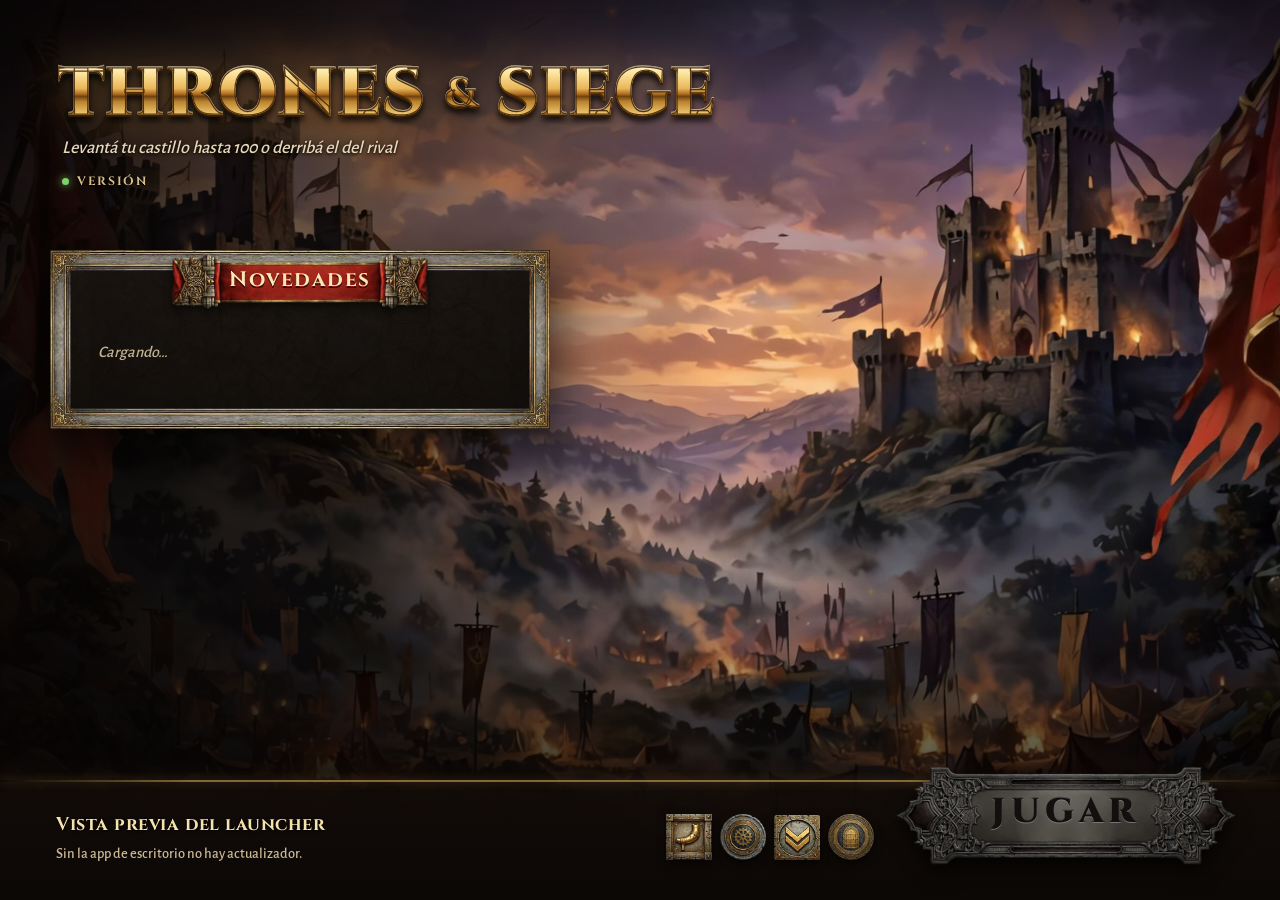
==== campo/launcher/index.html @ 212ad5b5 "Campo de prueba: muro y castillo destructibles (cb726ff)" ====
<!doctype html>
<html lang="es">
<head>
<link rel="icon" type="image/png" sizes="32x32" href="../icons/icon-32.png"><link rel="icon" type="image/png" sizes="192x192" href="../icons/icon-192.png"><link rel="apple-touch-icon" href="../icons/icon-180.png">
<meta charset="utf-8">
<meta name="viewport" content="width=device-width, initial-scale=1">
<title>Thrones &amp; Siege</title>
<!-- Launcher actualizable: vive en app/launcher/ del juego, así los cambios visuales llegan con cada actualización.
     Lo carga main.cjs (app://game/launcher/index.html); si falla, usa el empaquetado y después desktop/launcher.html. -->
<meta http-equiv="Content-Security-Policy" content="default-src 'self' 'unsafe-inline'; img-src 'self' data:; media-src 'self'">
<style>
  @font-face { font-family: 'Cinzel'; font-weight: 700; src: url("../fonts/cinzel-latin-700-normal.woff2") format("woff2"); }
  @font-face { font-family: 'Cinzel'; font-weight: 900; src: url("../fonts/cinzel-latin-900-normal.woff2") format("woff2"); }
  @font-face { font-family: 'Alegreya Sans'; font-weight: 500; src: url("../fonts/alegreya-sans-latin-500-normal.woff2") format("woff2"); }
  :root {
    --gold: #e2b45a; --gold2: #ffd98a; --ink: #f1e4c8; --dim: #c3b291;
    --f-title: 'Cinzel', Georgia, serif; --f-text: 'Alegreya Sans', 'Segoe UI', Tahoma, sans-serif;
    --z: 1; --bar: 142px;
  }
  * { box-sizing: border-box; }
  html { zoom: var(--z); }
  html, body { margin: 0; height: 100%; overflow: hidden; background: #0d0907; color: var(--ink); font: 500 16px/1.4 var(--f-text); user-select: none; -webkit-user-select: none; }
  button { font: inherit; color: inherit; }

  /* ---------- fondo vivo ---------- */
  .bg { position: fixed; inset: 0; overflow: hidden; background: #140d10 url("../ui2/menu_fondo_completo.webp") center/cover no-repeat; }
  .bg video { position: absolute; inset: -2%; width: 104%; height: 104%; object-fit: cover; opacity: 0; transition: opacity 1.2s ease; }
  .bg video.on { opacity: 1; }
  .bg canvas { position: absolute; inset: 0; width: 100%; height: 100%; pointer-events: none; }
  .vig { position: fixed; inset: 0; pointer-events: none; background:
    radial-gradient(ellipse 80% 75% at 60% 42%, transparent 40%, rgba(6,3,4,.78) 100%),
    linear-gradient(90deg, rgba(8,5,4,.78), rgba(8,5,4,.35) 34%, transparent 55%),
    linear-gradient(180deg, rgba(6,4,6,.55), transparent 16%, transparent 62%, rgba(5,3,2,.92)); }

  /* ---------- barra de título propia (ventana sin marco) ---------- */
  .tb { position: fixed; left: 0; right: 0; top: 0; height: 36px; z-index: 20; display: flex; align-items: center; padding: 0 6px 0 14px; -webkit-app-region: drag;
    background: linear-gradient(180deg, rgba(10,6,5,.85), rgba(10,6,5,0)); }
  .tb .ttl { font: 700 12px var(--f-title); letter-spacing: .16em; color: #bfa77a; text-transform: uppercase; text-shadow: 0 1px 2px #000; }
  .tb .sp { flex: 1; }
  .tb button { -webkit-app-region: no-drag; width: 40px; height: 28px; border: 0; background: transparent; cursor: pointer; display: grid; place-items: center; border-radius: 4px; transition: background .12s; }
  .tb button svg { width: 14px; height: 14px; stroke: #d9be86; stroke-width: 1.8; fill: none; filter: drop-shadow(0 1px 1px #000); }
  .tb button:hover { background: rgba(226,180,90,.18); }
  .tb button.x:hover { background: #8a1d12; }
  .tb button.x:hover svg { stroke: #fff; }
  .tb.native { display: none; }

  /* ---------- logo ---------- */
  main { position: fixed; inset: 36px 0 0 0; }
  .logo { position: absolute; left: 58px; top: 26px; }
  .logo h1 { margin: 0; font: 900 66px/1 var(--f-title); letter-spacing: .02em; text-transform: uppercase; white-space: nowrap;
    background: linear-gradient(180deg, #fffbe6 0%, #fbe39a 18%, #e9b65a 40%, #a8691f 49%, #6e410f 52%, #b9822f 60%, #f2cb72 80%, #fff0c0 90%, #a8742a 100%); -webkit-background-clip: text; background-clip: text; color: transparent;
    -webkit-text-stroke: 1.2px rgba(70,38,8,.9); filter: drop-shadow(0 -1px 0 rgba(255,244,205,.55)) drop-shadow(0 2px 0 #3a2007) drop-shadow(0 4px 3px #000c) drop-shadow(0 0 26px rgba(255,180,80,.32)); }
  .logo h1 .amp { font-size: .6em; vertical-align: .2em; font-weight: 700; }
  .logo .tag { margin: 8px 0 0 4px; font-size: 18px; font-style: italic; color: #e8d9bb; text-shadow: 0 1px 3px #000, 0 0 10px #000; }
  .logo .ver { display: inline-flex; align-items: center; gap: 8px; margin: 12px 0 0 4px; font: 700 12px var(--f-title); letter-spacing: .14em; color: #d9c08a; text-transform: uppercase; text-shadow: 0 1px 2px #000; }
  .logo .ver i { width: 7px; height: 7px; border-radius: 50%; background: #7fd16a; box-shadow: 0 0 8px #7fd16a; }
  .logo .ver.old i { background: var(--gold); box-shadow: 0 0 8px var(--gold); }
  .logo .ver.off i { background: #9a8a6e; box-shadow: none; }

  /* ---------- novedades ---------- */
  .news { position: absolute; left: 50px; top: 214px; width: 500px; max-height: calc(800px - 36px - 214px - var(--bar) - 22px); display: flex; flex-direction: column;
    border: 40px solid transparent; border-image: url("../ui2/ventana_marco_chico.webp") 250 / 40px stretch;
    background: linear-gradient(rgba(20,14,10,.88), rgba(13,9,6,.93)), url("../ui2/textura_piedra.webp") center/420px; background-origin: border-box; filter: drop-shadow(0 18px 26px rgba(0,0,0,.75)); }
  .ribbon { --h: 52px; align-self: center; margin: -36px 0 8px; min-height: var(--h); line-height: var(--h); padding: 0 8px 3px; border-style: solid; border-color: transparent; border-width: 0 49px;
    border-image: url("../ui2/cinta_titulo.webp") 0 250 fill / 0 49px stretch; font: 700 21px/var(--h) var(--f-title); letter-spacing: .07em; color: #fbe7b5; text-shadow: 0 2px 0 #3a0b06; white-space: nowrap; filter: drop-shadow(0 4px 5px rgba(0,0,0,.6)); }
  .news .body { flex: 1; min-height: 0; overflow-y: auto; padding: 2px 12px 4px 6px; scrollbar-width: thin; scrollbar-color: #8a6a3a transparent; user-select: text; -webkit-user-select: text; }
  .news .body::-webkit-scrollbar { width: 6px; } .news .body::-webkit-scrollbar-thumb { background: #8a6a3a; border-radius: 3px; }
  .news ul { margin: 0; padding: 0; list-style: none; }
  .news li { position: relative; padding: 5px 0 5px 22px; color: #eadcbe; font-size: 16px; line-height: 1.35; border-bottom: 1px solid rgba(190,150,80,.12); }
  .news li:last-child { border-bottom: 0; }
  .news li::before { content: ''; position: absolute; left: 3px; top: 12px; width: 8px; height: 8px; rotate: 45deg; background: linear-gradient(135deg, #ffe7a0, #b8862f); box-shadow: 0 0 6px rgba(255,200,100,.5); }
  .news .empty { color: var(--dim); font-style: italic; padding: 6px 2px; }
  .news .sep { height: 1px; margin: 12px auto 8px; width: 72%; background: linear-gradient(90deg, transparent, rgba(226,180,90,.7), transparent); box-shadow: 0 0 8px rgba(226,180,90,.4); }
  .news .foot { text-align: center; font-size: 13.5px; color: #a8977a; }

  /* ---------- barra inferior ---------- */
  .bar { position: absolute; left: 0; right: 0; bottom: 0; height: var(--bar); display: flex; align-items: center; gap: 22px; padding: 18px 44px 14px 56px;
    background: linear-gradient(180deg, rgba(24,17,12,.0), rgba(18,12,8,.88) 26%, rgba(12,8,6,.96)); }
  .bar::before { content: ''; position: absolute; left: 0; right: 0; top: 22px; height: 2px; background: linear-gradient(90deg, transparent, rgba(226,180,90,.55) 15%, rgba(226,180,90,.55) 85%, transparent); box-shadow: 0 0 10px rgba(226,180,90,.35); }
  .state { flex: 1; min-width: 0; display: flex; flex-direction: column; gap: 4px; padding-top: 12px; }
  .st-top { display: flex; align-items: center; gap: 12px; min-height: 30px; }
  .status { font: 700 18px var(--f-title); letter-spacing: .03em; color: #f6e2ad; text-shadow: 0 1px 3px #000; white-space: nowrap; overflow: hidden; text-overflow: ellipsis; }
  .status.bad { color: #ffb09f; }
  .detail { font-size: 14.5px; color: #cdb995; white-space: nowrap; overflow: hidden; text-overflow: ellipsis; }
  .detail b { color: var(--gold2); font-weight: 500; font-variant-numeric: tabular-nums; }
  .prog { position: relative; height: 32px; margin-top: 2px; border-style: solid; border-color: transparent; border-width: 0 26px; border-image: url("../ui2/barra_marco.webp") 0 200 fill / 0 28px stretch; padding: 10px 0; opacity: 0; transition: opacity .4s; }
  .prog.on { opacity: 1; }
  .prog:not(.on) { display: none; }
  .prog .trk { position: relative; height: 100%; border-radius: 6px; overflow: visible; }
  .prog .fill { position: absolute; left: 0; top: 0; bottom: 0; width: 0; border-radius: 6px; background: linear-gradient(180deg, #fff0b8, #e9b85c 45%, #a8721f); box-shadow: 0 0 12px rgba(255,200,100,.7); transition: width .3s ease; overflow: hidden; }
  .prog .fill::after { content: ''; position: absolute; inset: 0; background: linear-gradient(100deg, transparent 0 35%, rgba(255,255,255,.55) 50%, transparent 65% 100%); background-size: 220% 100%; animation: sheen 1.8s linear infinite; }
  .prog.ind .fill { width: 30% !important; animation: indet 1.6s ease-in-out infinite; }
  .prog .knob { position: absolute; top: 50%; left: 0; width: 34px; height: 34px; margin: -17px 0 0 -17px; background: url("../ui2/perilla.webp") center/contain no-repeat; filter: drop-shadow(0 2px 3px #000) drop-shadow(0 0 6px rgba(255,200,100,.6)); transition: left .3s ease; }
  .prog.ind .knob { display: none; }
  @keyframes sheen { from { background-position: 120% 0; } to { background-position: -120% 0; } }
  @keyframes indet { 0% { left: -30%; } 100% { left: 100%; } }

  .tools { display: flex; gap: 8px; padding-top: 12px; }
  .g { width: 46px; height: 46px; border: 0; padding: 0; cursor: pointer; background: center/contain no-repeat; filter: drop-shadow(0 3px 4px rgba(0,0,0,.7)); transition: filter .14s, transform .1s; }
  .g:hover, .g:focus-visible { filter: brightness(1.18) drop-shadow(0 0 8px rgba(255,205,110,.75)); outline: none; }
  .g:active { transform: translateY(2px); filter: brightness(.85); }
  .g[aria-pressed="true"] { filter: brightness(1.1) drop-shadow(0 0 7px rgba(255,205,110,.95)); }
  .g-sonido { background-image: url("../ui2/g_sonido.webp"); } .g-mudo { background-image: url("../ui2/g_mudo.webp"); }
  .g-ajustes { background-image: url("../ui2/icono_ajustes.webp"); } .g-carpeta { background-image: url("../ui2/g_registro.webp"); }
  .g-web { background-image: url("../ui2/g_bajar.webp"); } .g-salir { background-image: url("../ui2/icono_salir.webp"); }

  /* botones */
  .btn { --h: 46px; --cap: calc(var(--h) * .93); display: inline-flex; align-items: center; justify-content: center; min-height: var(--h); padding: 0 6px; border-style: solid; border-color: transparent; border-width: 0 var(--cap);
    border-image: url("../ui2/boton_chico.webp") 0 170 fill / 0 var(--cap) stretch; background: none; color: #efe0bd; font: 700 15px var(--f-title); letter-spacing: .04em; cursor: pointer; text-shadow: 0 1px 2px #000;
    filter: drop-shadow(0 3px 3px rgba(0,0,0,.6)); transition: filter .14s, transform .08s; white-space: nowrap; }
  .btn:hover, .btn:focus-visible { filter: brightness(1.15) drop-shadow(0 0 7px rgba(255,205,110,.65)); color: var(--gold2); outline: none; }
  .btn:active { transform: translateY(2px); filter: brightness(.88); }
  .btn.retry { --h: 34px; font-size: 13px; display: none; flex: none; }
  .btn.retry.on { display: inline-flex; }

  .play { position: relative; -webkit-app-region: no-drag; flex: none; width: 340px; height: 98px; margin-top: -30px; padding: 0 0 6px; border-style: solid; border-color: transparent; border-width: 0 117px;
    border-image: url("../ui2/boton_principal.webp") 0 270 fill / 0 117px stretch; background: none; cursor: pointer; color: #2e1a05; font: 900 34px/1 var(--f-title); letter-spacing: .16em;
    text-shadow: 0 1px 0 rgba(255,238,180,.8), 0 -1px 0 rgba(60,30,0,.3); filter: drop-shadow(0 8px 10px rgba(0,0,0,.75)); transition: filter .15s, transform .08s; display: flex; flex-direction: column; align-items: center; justify-content: center; gap: 2px; }
  .play small { font: 700 11px var(--f-text); letter-spacing: .06em; color: #5a3a10; text-shadow: none; text-transform: uppercase; }
  .play:not(:disabled) { animation: glow 2.2s ease-in-out infinite; }
  .play:hover:not(:disabled), .play:focus-visible:not(:disabled) { filter: brightness(1.12) drop-shadow(0 0 18px rgba(255,200,90,.85)) drop-shadow(0 8px 10px rgba(0,0,0,.75)); outline: none; animation: none; }
  .play:active:not(:disabled) { transform: translateY(3px) scale(.99); filter: brightness(.86) drop-shadow(0 3px 4px rgba(0,0,0,.8)); }
  .play:disabled { cursor: default; filter: grayscale(.85) brightness(.55) drop-shadow(0 8px 10px rgba(0,0,0,.75)); }
  @keyframes glow { 50% { filter: brightness(1.07) drop-shadow(0 0 16px rgba(255,200,90,.7)) drop-shadow(0 8px 10px rgba(0,0,0,.75)); } }

  /* ajustes */
  .pop { position: absolute; right: 410px; bottom: calc(var(--bar) - 6px); z-index: 10; width: 330px; padding: 4px 10px 8px; display: none; flex-direction: column; gap: 12px;
    border: 32px solid transparent; border-image: url("../ui2/ventana_marco_chico.webp") 250 / 32px stretch;
    background: linear-gradient(rgba(20,14,10,.95), rgba(13,9,6,.97)), url("../ui2/textura_piedra.webp") center/400px; background-origin: border-box; filter: drop-shadow(0 14px 24px rgba(0,0,0,.8)); }
  .pop.on { display: flex; animation: popin .25s cubic-bezier(.2,.9,.3,1.2); }
  @keyframes popin { from { opacity: 0; transform: translateY(12px) scale(.97); } }
  .pop h3 { margin: -6px 0 2px; font: 700 15px var(--f-title); letter-spacing: .08em; color: var(--gold); text-transform: uppercase; text-align: center; }
  .row { display: flex; align-items: center; gap: 10px; font-size: 15px; color: #e3d3b2; }
  .row label { display: flex; align-items: center; gap: 8px; cursor: pointer; }
  input[type=checkbox] { -webkit-appearance: none; appearance: none; width: 26px; height: 26px; margin: 0; flex: none; background: url("../ui2/casilla.webp") center/contain no-repeat; cursor: pointer; }
  input[type=checkbox]:checked { background-image: url("data:image/svg+xml;utf8,<svg xmlns='http://www.w3.org/2000/svg' viewBox='0 0 26 26'><path d='M6 13.5l4.5 4.5L20 7.5' fill='none' stroke='%23ffd77a' stroke-width='3.4' stroke-linecap='round' stroke-linejoin='round'/></svg>"), url("../ui2/casilla.webp"); }
  input[type=range] { -webkit-appearance: none; appearance: none; flex: 1; height: 28px; margin: 0; background: none; border-style: solid; border-color: transparent; border-width: 0 20px; border-image: url("../ui2/barra_marco.webp") 0 200 fill / 0 24px stretch; cursor: pointer; }
  input[type=range]::-webkit-slider-thumb { -webkit-appearance: none; width: 30px; height: 30px; border: 0; background: url("../ui2/perilla.webp") center/contain no-repeat; filter: drop-shadow(0 2px 3px #000); }
  .pop .btn { --h: 40px; font-size: 13px; }

  /* entrada */
  .in1, .in2, .in3, .in4 { animation: rise .9s cubic-bezier(.2,.8,.25,1) both; }
  .in1 { animation-name: drop; } .in2 { animation-delay: .18s; } .in3 { animation-delay: .32s; animation-name: up; } .in4 { animation-delay: .5s; animation-name: up; }
  @keyframes drop { from { opacity: 0; transform: translateY(-24px); filter: blur(4px); } }
  @keyframes rise { from { opacity: 0; transform: translateX(-30px); } }
  @keyframes up { from { opacity: 0; transform: translateY(40px); } }
  @media (prefers-reduced-motion: reduce) {
    .in1, .in2, .in3, .in4, .play:not(:disabled), .prog .fill::after, .prog.ind .fill, .pop.on { animation: none !important; }
    .bg video { display: none; }
  }
  /* ventanas bajas o angostas (el zoom ya escala; esto es para formas raras) */
  @media (max-height: 640px) { .news { max-height: none; } }
</style>
</head>
<body>
<div class="bg"><video id="vid" muted loop playsinline preload="auto" poster="../ui2/menu_fondo_completo.webp"></video><canvas id="fx"></canvas></div>
<div class="vig"></div>
<header class="tb" id="tb"><span class="ttl">Thrones &amp; Siege</span><span class="sp"></span>
  <button id="wMin" title="Minimizar" aria-label="Minimizar"><svg viewBox="0 0 14 14"><path d="M2 7.5h10"/></svg></button>
  <button id="wMax" title="Maximizar" aria-label="Maximizar"><svg viewBox="0 0 14 14"><rect x="2.5" y="2.5" width="9" height="9"/></svg></button>
  <button id="wClose" class="x" title="Cerrar" aria-label="Cerrar"><svg viewBox="0 0 14 14"><path d="M3 3l8 8M11 3l-8 8"/></svg></button>
</header>
<main>
  <div class="logo in1"><h1>Thrones <span class="amp">&amp;</span> Siege</h1><p class="tag">Levantá tu castillo hasta 100 o derribá el del rival</p><div class="ver" id="ver"><i></i><span>Versión</span></div></div>
  <section class="news in2" aria-label="Novedades"><div class="ribbon" id="nTitle">Novedades</div><div class="body" id="notes"><p class="empty">Cargando…</p></div></section>
  <div class="pop" id="pop" role="dialog" aria-label="Ajustes del launcher">
    <h3>Ajustes</h3>
    <div class="row"><label><input type="checkbox" id="sAmb"> Sonido ambiente</label></div>
    <div class="row"><span>Volumen</span><input type="range" id="sVol" min="0" max="1" step="0.05"></div>
    <div class="row"><label><input type="checkbox" id="sVid"> Fondo animado</label></div>
    <div class="row" style="justify-content:center;gap:8px;flex-wrap:wrap"><button class="btn" id="sCheck">Buscar actualización</button><button class="btn" id="sFolder">Carpeta del juego</button></div>
  </div>
  <footer class="bar in3">
    <div class="state">
      <div class="st-top"><span class="status" id="status" role="status">Buscando actualizaciones…</span><button class="btn retry" id="retry">Reintentar</button></div>
      <span class="detail" id="detail"></span>
      <div class="prog ind on" id="prog"><div class="trk"><div class="fill" id="fill"></div><div class="knob" id="knob"></div></div></div>
    </div>
    <div class="tools">
      <button class="g g-sonido" id="bSnd" title="Sonido ambiente" aria-pressed="false"></button>
      <button class="g g-ajustes" id="bSet" title="Ajustes" aria-expanded="false"></button>
      <button class="g g-carpeta" id="bFolder" title="Abrir la carpeta del juego"></button>
      <button class="g g-web" id="bWeb" title="Página de descargas"></button>
      <button class="g g-salir" id="bQuit" title="Salir"></button>
    </div>
    <button class="play in4" id="play" disabled>JUGAR<small id="playSub">Preparando</small></button>
  </footer>
</main>
<script>
(() => {
  const $ = (id) => document.getElementById(id);
  const L = window.launcher || null;
  const RM = matchMedia('(prefers-reduced-motion: reduce)').matches;
  const PAGE = 'https://github.com/Neosailex/thrones-and-siege-releases/releases/latest';
  const store = { get(k, d) { try { const v = localStorage.getItem('ts-launcher-' + k); return v == null ? d : JSON.parse(v); } catch { return d; } }, set(k, v) { try { localStorage.setItem('ts-launcher-' + k, JSON.stringify(v)); } catch {} } };
  const mb = (n) => (n / 1048576).toFixed(1).replace('.', ',') + ' MB';
  const esc = (s) => String(s).replace(/[<>&"]/g, (m) => ({ '<': '&lt;', '>': '&gt;', '&': '&amp;', '"': '&quot;' }[m]));

  /* escala proporcional al diseño 1280x800 (el zoom mantiene todo nítido) */
  const fit = () => document.documentElement.style.setProperty('--z', Math.max(0.68, Math.min(1.6, innerWidth / 1280, innerHeight / 800)).toFixed(4));
  addEventListener('resize', fit); fit();

  /* ventana: botones propios si la cáscara es sin marco */
  let INFO = {};
  const tb = $('tb');
  const win = (a) => L && L.win && L.win(a);
  $('wMin').onclick = () => win('min'); $('wMax').onclick = () => win('max'); $('wClose').onclick = () => (L && L.quit ? L.quit() : win('close'));
  tb.ondblclick = (e) => { if (!e.target.closest('button')) win('max'); };

  /* fondo animado + brasas */
  const vid = $('vid');
  function setVideo(on) {
    if (on && !RM) {
      if (!vid.src) { const ok = vid.canPlayType('video/webm; codecs="vp9"') || vid.canPlayType('video/webm'); vid.src = ok ? '../ui2/menu_fondo_vivo.webm' : '../ui2/menu_fondo_vivo.mp4'; }
      vid.play().then(() => vid.classList.add('on')).catch(() => {});
    } else { vid.classList.remove('on'); vid.pause(); vid.removeAttribute('src'); vid.load(); }
  }
  vid.addEventListener('error', () => { if (vid.src.endsWith('.webm')) { vid.src = '../ui2/menu_fondo_vivo.mp4'; vid.play().then(() => vid.classList.add('on')).catch(() => {}); } });
  const cv = $('fx'), g = cv.getContext('2d'); const P = []; let W = 0, H = 0, last = performance.now();
  const size = () => { const d = Math.min(2, devicePixelRatio || 1); W = cv.clientWidth; H = cv.clientHeight; cv.width = W * d; cv.height = H * d; g.setTransform(d, 0, 0, d, 0, 0); };
  addEventListener('resize', size); size();
  function frame(now) {
    requestAnimationFrame(frame); if (document.hidden || RM) return;
    const dt = Math.min(50, now - last); last = now;
    while (P.length < 38) P.push({ x: Math.random() * W, y: P.length < 19 ? Math.random() * H : H + 10, vx: (Math.random() - .5) * .12, vy: -(.25 + Math.random() * .5), r: .8 + Math.random() * 1.6, life: 0, max: 6000 + Math.random() * 6000, ph: Math.random() * 6, h: 20 + Math.random() * 22 });
    g.clearRect(0, 0, W, H);
    for (let i = P.length - 1; i >= 0; i--) { const p = P[i]; p.life += dt; if (p.life > p.max || p.y < -20) { P.splice(i, 1); continue; } p.ph += dt * .002; p.x += (p.vx + Math.sin(p.ph) * .12) * dt * .06; p.y += p.vy * dt * .06;
      const a = p.life / p.max, al = Math.min(1, a * 6) * (1 - a) * .85, rr = p.r * 4, gr = g.createRadialGradient(p.x, p.y, 0, p.x, p.y, rr);
      gr.addColorStop(0, `hsla(${p.h},100%,72%,${al})`); gr.addColorStop(.3, `hsla(${p.h},100%,55%,${al * .45})`); gr.addColorStop(1, `hsla(${p.h},100%,45%,0)`); g.fillStyle = gr; g.fillRect(p.x - rr, p.y - rr, rr * 2, rr * 2); }
  }
  requestAnimationFrame(frame);

  /* sonido ambiente (opcional, recuerda la elección) */
  const amb = new Audio(); amb.loop = true; amb.preload = 'none';
  const ambSrc = () => (amb.canPlayType('audio/ogg; codecs="vorbis"') ? '../ui2/menu_ambiente.ogg' : '../ui2/menu_ambiente.m4a');
  let sndOn = store.get('sound', true), vol = store.get('vol', 0.35), vidOn = store.get('video', true);
  function applySound() {
    $('bSnd').className = 'g ' + (sndOn ? 'g-sonido' : 'g-mudo'); $('bSnd').setAttribute('aria-pressed', sndOn ? 'false' : 'true'); $('bSnd').title = sndOn ? 'Silenciar el sonido ambiente' : 'Activar el sonido ambiente';
    $('sAmb').checked = sndOn; $('sVol').value = vol; amb.volume = vol;
    if (sndOn) { if (!amb.src) amb.src = ambSrc(); amb.play().catch(() => { const go = () => { if (sndOn) amb.play().catch(() => {}); }; addEventListener('pointerdown', go, { once: true }); }); } else amb.pause();
  }
  // al tocar Jugar el ambiente se apaga en 0,6 s (sin corte seco) y recién ahí abre el juego, que lo retoma con fundido
  function fadeAmb(then) { if (amb.paused || !amb.volume) { amb.pause(); then(); return; } const v0 = amb.volume, t0 = performance.now(); const step = () => { const k = Math.min(1, (performance.now() - t0) / 600); amb.volume = v0 * (1 - k) * (1 - k); if (k < 1) requestAnimationFrame(step); else { amb.pause(); amb.volume = v0; then(); } }; requestAnimationFrame(step); }
  function releaseMedia() { amb.pause(); amb.removeAttribute('src'); amb.load(); setVideo(false); } // antes de instalar: Windows no deja mover archivos abiertos
  function restoreMedia() { setVideo(vidOn); if (sndOn) applySound(); }
  $('bSnd').onclick = () => { sndOn = !sndOn; store.set('sound', sndOn); applySound(); };
  $('sAmb').onchange = () => { sndOn = $('sAmb').checked; store.set('sound', sndOn); applySound(); };
  $('sVol').oninput = () => { vol = +$('sVol').value; store.set('vol', vol); amb.volume = vol; };
  $('sVid').checked = vidOn; $('sVid').onchange = () => { vidOn = $('sVid').checked; store.set('video', vidOn); setVideo(vidOn); };

  /* ajustes y herramientas */
  const pop = $('pop');
  $('bSet').onclick = (e) => { e.stopPropagation(); const on = pop.classList.toggle('on'); $('bSet').setAttribute('aria-expanded', on); };
  addEventListener('pointerdown', (e) => { if (pop.classList.contains('on') && !e.target.closest('#pop,#bSet')) { pop.classList.remove('on'); $('bSet').setAttribute('aria-expanded', 'false'); } });
  addEventListener('keydown', (e) => { if (e.key === 'Escape') pop.classList.remove('on'); if (e.key === 'Enter' && !$('play').disabled && !e.target.closest('button,input')) $('play').click(); });
  const openFolder = () => L && L.openFolder && L.openFolder();
  $('bFolder').onclick = openFolder; $('sFolder').onclick = openFolder;
  if (!(L && L.openFolder)) { $('bFolder').hidden = true; $('sFolder').hidden = true; }
  $('bWeb').onclick = () => L && L.open && L.open(INFO.page || PAGE);
  $('bQuit').onclick = () => (L && L.quit ? L.quit() : win('close'));
  $('sCheck').onclick = () => { pop.classList.remove('on'); run(); };

  /* estados */
  const st = $('status'), det = $('detail'), prog = $('prog'), fill = $('fill'), knob = $('knob'), play = $('play'), sub = $('playSub'), retry = $('retry');
  function setState(text, { bad = false, detail = '', bar = null, canPlay = false, playText = 'JUGAR', playSub = '', retryOn = false } = {}) {
    st.textContent = text; st.classList.toggle('bad', bad); det.innerHTML = detail;
    prog.classList.toggle('on', bar !== null); prog.classList.toggle('ind', bar === 'ind');
    if (typeof bar === 'number') { const pc = Math.max(0, Math.min(100, bar)); fill.style.width = pc + '%'; knob.style.left = pc + '%'; knob.style.rotate = pc * 7.2 + 'deg'; }
    play.disabled = !canPlay; play.firstChild.textContent = playText; sub.textContent = playSub; retry.classList.toggle('on', retryOn);
    if (canPlay && !document.activeElement?.closest?.('button,input')) play.focus({ preventScroll: true });
  }
  function setVersion(v, kind = '') { const el = $('ver'); el.className = 'ver ' + kind; el.querySelector('span').textContent = 'Versión ' + v + (kind === 'off' ? ' · sin conexión' : kind === 'old' ? ' · hay una nueva' : ''); }
  function showNotes(version, text, current) {
    $('nTitle').textContent = version ? `Novedades ${version}` : 'Novedades';
    const items = String(text || '').split(/\n+/).map((s) => s.replace(/^[\s•\-*·]+/, '').trim()).filter(Boolean);
    $('notes').innerHTML = items.length ? `<ul>${items.map((s) => `<li>${esc(s)}</li>`).join('')}</ul>` : '<p class="empty">Las novedades aparecen cuando hay conexión.</p>';
    $('notes').insertAdjacentHTML('beforeend', `<div class="sep"></div><p class="foot">Estás jugando la versión ${esc(current || '–')}</p>`);
  }
  // velocidad: promedio de los últimos segundos
  let samples = [];
  function speedOf(done) { const t = performance.now(); samples.push([t, done]); while (samples.length > 2 && t - samples[0][0] > 4000) samples.shift(); const [t0, d0] = samples[0]; return t - t0 > 300 ? ((done - d0) / (t - t0)) * 1000 : 0; }
  const secs = (s) => (s < 60 ? `${Math.ceil(s)} s` : `${Math.floor(s / 60)} min ${Math.ceil(s % 60)} s`);

  if (L && L.onProgress) L.onProgress((p) => {
    if (p.phase === 'download') {
      const pc = (p.done / (p.total || 1)) * 100, sp = speedOf(p.done), left = sp > 0 ? (p.total - p.done) / sp : 0;
      setState(`Descargando actualización… ${Math.floor(pc)}%`, { bar: pc, playText: 'JUGAR', playSub: 'Actualizando', detail: `<b>${mb(p.done)}</b> de ${mb(p.total)}${sp > 0 ? ` · <b>${mb(sp)}/s</b> · faltan ${secs(left)}` : ''}${p.files ? ` · ${p.got || 0}/${p.files} archivos` : ''}` });
    }
    if (p.phase === 'install') setState('Instalando…', { bar: 'ind', playSub: 'Instalando' });
  });

  play.onclick = () => { if (play.disabled) return; play.disabled = true; setState('Abriendo el juego…', { bar: 'ind', playSub: 'Abriendo' }); fadeAmb(() => { L && L.play && L.play(); }); };
  retry.onclick = () => run();

  let busy = false;
  async function run() {
    if (busy || !L) return; busy = true; samples = [];
    setState('Buscando actualizaciones…', { bar: 'ind', playSub: 'Preparando' });
    let info = {}; try { info = (await L.info()) || {}; } catch {}
    INFO = info; const cur = info.current || '–'; setVersion(cur);
    let c;
    try { c = await L.check(); }
    catch (e) { busy = false; setVersion(cur, 'off'); showNotes(cur, info.notes || '', cur); return setState('Sin conexión', { detail: `Jugás con la versión ${esc(cur)}. Se vuelve a intentar la próxima vez.`, canPlay: true, playSub: 'Versión ' + cur, retryOn: true }); }
    showNotes(c.available ? c.latest : c.current || cur, c.notes, c.current || cur);
    if (!c.available) { busy = false; setVersion(c.current || cur); return setState('Tenés la última versión', { detail: 'Todo listo para la batalla.', canPlay: true, playSub: 'Versión ' + (c.current || cur) }); }
    if (c.needsShell) { busy = false; setVersion(cur, 'old'); return setState(`Hay una versión nueva (${c.latest})`, { detail: 'Necesita reinstalar el juego: bajala de la página de descargas (botón de la flecha).', canPlay: true, playSub: 'Versión ' + cur }); }
    setVersion(cur, 'old');
    setState(`Descargando actualización ${c.latest}…`, { bar: 0, playSub: 'Actualizando', detail: c.size ? `Hasta ${mb(c.size)}` : '' });
    releaseMedia();
    try {
      const r = await L.update();
      setVersion(r.version); restoreMedia();
      setState(`¡Actualizado a la versión ${r.version}!`, { bar: 100, canPlay: true, playSub: 'Versión ' + r.version, detail: r.downloaded ? `Se bajaron ${r.downloaded} archivo${r.downloaded > 1 ? 's' : ''} nuevo${r.downloaded > 1 ? 's' : ''}.` : '' });
    } catch (e) {
      restoreMedia();
      setState('No se pudo actualizar', { bad: true, detail: `${esc((e && e.message) || e || 'Error')} · Podés jugar la versión ${esc(cur)} o reintentar.`, canPlay: true, playSub: 'Versión ' + cur, retryOn: true });
    }
    busy = false;
  }

  // arranque
  if (!(L && L.win) || INFO.frameless === false) tb.classList.add('native');
  setVideo(vidOn); applySound();
  (async () => {
    try { INFO = (L && (await L.info())) || {}; } catch {}
    if (INFO.frameless) tb.classList.remove('native');
    try { L && L.ready && L.ready(); } catch {}
    if (L) run(); else setState('Vista previa del launcher', { detail: 'Sin la app de escritorio no hay actualizador.', canPlay: false });
  })();
})();
</script>
</body>
</html>
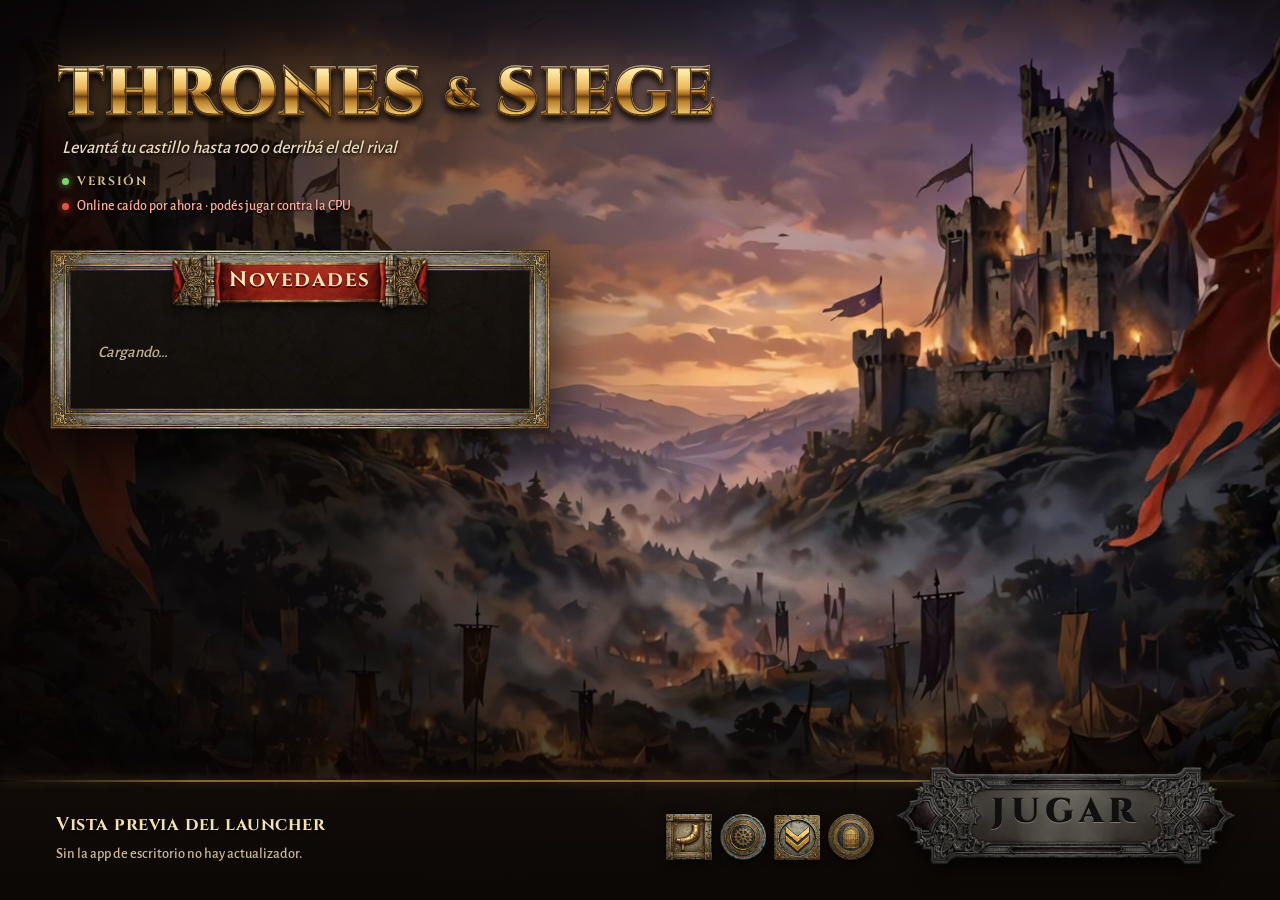
==== commit 9a3abb13: "Sin sonidos de AO (3e02acd)" ====
--- a/campo/launcher/index.html
+++ b/campo/launcher/index.html
@@ -7,7 +7,7 @@
 <title>Thrones &amp; Siege</title>
 <!-- Launcher actualizable: vive en app/launcher/ del juego, así los cambios visuales llegan con cada actualización.
      Lo carga main.cjs (app://game/launcher/index.html); si falla, usa el empaquetado y después desktop/launcher.html. -->
-<meta http-equiv="Content-Security-Policy" content="default-src 'self' 'unsafe-inline'; img-src 'self' data:; media-src 'self'">
+<meta http-equiv="Content-Security-Policy" content="default-src 'self' 'unsafe-inline'; img-src 'self' data:; media-src 'self'; connect-src 'self' https: http:">
 <style>
   @font-face { font-family: 'Cinzel'; font-weight: 700; src: url("../fonts/cinzel-latin-700-normal.woff2") format("woff2"); }
   @font-face { font-family: 'Cinzel'; font-weight: 900; src: url("../fonts/cinzel-latin-900-normal.woff2") format("woff2"); }
@@ -56,6 +56,12 @@
   .logo .ver i { width: 7px; height: 7px; border-radius: 50%; background: #7fd16a; box-shadow: 0 0 8px #7fd16a; }
   .logo .ver.old i { background: var(--gold); box-shadow: 0 0 8px var(--gold); }
   .logo .ver.off i { background: #9a8a6e; box-shadow: none; }
+  /* estado del servidor online (S09 25/10) */
+  .logo .srv { display: flex; align-items: center; gap: 8px; margin: 6px 0 0 4px; font-size: 14px; color: #cdb995; text-shadow: 0 1px 2px #000; }
+  .logo .srv i { width: 7px; height: 7px; border-radius: 50%; background: #9a8a6e; flex: none; }
+  .logo .srv.up i { background: #7fd16a; box-shadow: 0 0 8px #7fd16a; }
+  .logo .srv.down { color: #ffb09f; } .logo .srv.down i { background: #e0563f; box-shadow: 0 0 8px #e0563f; }
+  .logo .srv[hidden] { display: none; }
 
   /* ---------- novedades ---------- */
   .news { position: absolute; left: 50px; top: 214px; width: 500px; max-height: calc(800px - 36px - 214px - var(--bar) - 22px); display: flex; flex-direction: column;
@@ -72,6 +78,11 @@
   .news .empty { color: var(--dim); font-style: italic; padding: 6px 2px; }
   .news .sep { height: 1px; margin: 12px auto 8px; width: 72%; background: linear-gradient(90deg, transparent, rgba(226,180,90,.7), transparent); box-shadow: 0 0 8px rgba(226,180,90,.4); }
   .news .foot { text-align: center; font-size: 13.5px; color: #a8977a; }
+  /* historial (S09 25/10) */
+  .news .old h4 { margin: 14px 0 2px; font: 700 14px var(--f-title); letter-spacing: .06em; color: var(--gold); }
+  .news .old h4 small { font: 500 12.5px var(--f-text); color: #a8977a; letter-spacing: 0; margin-left: 6px; }
+  .news .old li { font-size: 14.5px; color: #d9cbad; }
+  .news .more { display: block; margin: 10px auto 2px; --h: 34px; font-size: 13px; }
 
   /* ---------- barra inferior ---------- */
   .bar { position: absolute; left: 0; right: 0; bottom: 0; height: var(--bar); display: flex; align-items: center; gap: 22px; padding: 18px 44px 14px 56px;
@@ -161,13 +172,14 @@
   <button id="wClose" class="x" title="Cerrar" aria-label="Cerrar"><svg viewBox="0 0 14 14"><path d="M3 3l8 8M11 3l-8 8"/></svg></button>
 </header>
 <main>
-  <div class="logo in1"><h1>Thrones <span class="amp">&amp;</span> Siege</h1><p class="tag">Levantá tu castillo hasta 100 o derribá el del rival</p><div class="ver" id="ver"><i></i><span>Versión</span></div></div>
+  <div class="logo in1"><h1>Thrones <span class="amp">&amp;</span> Siege</h1><p class="tag">Levantá tu castillo hasta 100 o derribá el del rival</p><div class="ver" id="ver"><i></i><span>Versión</span></div><div class="srv" id="srv" hidden><i></i><span></span></div></div>
   <section class="news in2" aria-label="Novedades"><div class="ribbon" id="nTitle">Novedades</div><div class="body" id="notes"><p class="empty">Cargando…</p></div></section>
   <div class="pop" id="pop" role="dialog" aria-label="Ajustes del launcher">
     <h3>Ajustes</h3>
     <div class="row"><label><input type="checkbox" id="sAmb"> Sonido ambiente</label></div>
     <div class="row"><span>Volumen</span><input type="range" id="sVol" min="0" max="1" step="0.05"></div>
     <div class="row"><label><input type="checkbox" id="sVid"> Fondo animado</label></div>
+    <div class="row" id="rBeta" hidden><label title="Recibís antes las versiones de prueba (pueden tener errores). Destildalo para volver a la versión de todos."><input type="checkbox" id="sBeta"> Versiones beta (de prueba)</label></div>
     <div class="row" style="justify-content:center;gap:8px;flex-wrap:wrap"><button class="btn" id="sCheck">Buscar actualización</button><button class="btn" id="sFolder">Carpeta del juego</button></div>
   </div>
   <footer class="bar in3">
@@ -259,6 +271,8 @@
   $('bWeb').onclick = () => L && L.open && L.open(INFO.page || PAGE);
   $('bQuit').onclick = () => (L && L.quit ? L.quit() : win('close'));
   $('sCheck').onclick = () => { pop.classList.remove('on'); run(); };
+  // canal beta: solo con la app nueva (la cáscara vieja no lo tiene)
+  if (L && L.channel) { $('rBeta').hidden = false; L.channel().then((c) => { $('sBeta').checked = c === 'beta'; }).catch(() => {}); $('sBeta').onchange = async () => { try { await L.channel($('sBeta').checked ? 'beta' : 'main'); } catch {} pop.classList.remove('on'); run(); }; }
 
   /* estados */
   const st = $('status'), det = $('detail'), prog = $('prog'), fill = $('fill'), knob = $('knob'), play = $('play'), sub = $('playSub'), retry = $('retry');
@@ -269,12 +283,41 @@
     play.disabled = !canPlay; play.firstChild.textContent = playText; sub.textContent = playSub; retry.classList.toggle('on', retryOn);
     if (canPlay && !document.activeElement?.closest?.('button,input')) play.focus({ preventScroll: true });
   }
-  function setVersion(v, kind = '') { const el = $('ver'); el.className = 'ver ' + kind; el.querySelector('span').textContent = 'Versión ' + v + (kind === 'off' ? ' · sin conexión' : kind === 'old' ? ' · hay una nueva' : ''); }
+  function setVersion(v, kind = '') { const el = $('ver'); el.className = 'ver ' + kind; el.querySelector('span').textContent = 'Versión ' + v + (String(v).split('.').length > 3 ? ' beta' : '') + (kind === 'off' ? ' · sin conexión' : kind === 'old' ? ' · hay una nueva' : ''); }
   function showNotes(version, text, current) {
     $('nTitle').textContent = version ? `Novedades ${version}` : 'Novedades';
     const items = String(text || '').split(/\n+/).map((s) => s.replace(/^[\s•\-*·]+/, '').trim()).filter(Boolean);
     $('notes').innerHTML = items.length ? `<ul>${items.map((s) => `<li>${esc(s)}</li>`).join('')}</ul>` : '<p class="empty">Las novedades aparecen cuando hay conexión.</p>';
-    $('notes').insertAdjacentHTML('beforeend', `<div class="sep"></div><p class="foot">Estás jugando la versión ${esc(current || '–')}</p>`);
+    $('notes').insertAdjacentHTML('beforeend', `<div class="sep"></div><p class="foot">Estás jugando la versión ${esc(current || '–')}</p><div class="old" id="hist"></div>`);
+    shownVer = version; renderHist();
+  }
+  /* historial de versiones (S09 25/10): changelog.json del repo público; si no hay conexión, el último que se vio */
+  const CHANGELOG = 'https://raw.githubusercontent.com/Neosailex/thrones-and-siege-releases/main/changelog.json';
+  let HIST = store.get('hist', []), shownVer = '', histAll = false;
+  const liOf = (t) => String(t || '').split(/\n+/).map((s) => s.replace(/^[\s•\-*·]+/, '').trim()).filter(Boolean).map((s) => `<li>${esc(s)}</li>`).join('');
+  const fecha = (d) => { const m = /^(\d{4})-(\d\d)-(\d\d)/.exec(d || ''); return m ? `${+m[3]}/${+m[2]}/${m[1]}` : ''; };
+  function renderHist() {
+    const box = $('hist'); if (!box) return;
+    const list = (Array.isArray(HIST) ? HIST : []).filter((e) => e && e.version && e.version !== shownVer);
+    if (!list.length) { box.innerHTML = ''; return; }
+    const show = histAll ? list : list.slice(0, 5);
+    box.innerHTML = '<div class="sep"></div><p class="foot">Versiones anteriores</p>' + show.map((e) => `<h4>${esc(e.version)}<small>${esc(fecha(e.date))}</small></h4><ul>${liOf(e.notes) || '<li>Sin notas.</li>'}</ul>`).join('') +
+      (list.length > show.length ? `<button class="btn more" id="hMore">Ver todas (${list.length})</button>` : '');
+    const m = $('hMore'); if (m) m.onclick = () => { histAll = true; renderHist(); };
+  }
+  async function loadHist() {
+    try { const ctl = new AbortController(); setTimeout(() => ctl.abort(), 8000); const r = await fetch(CHANGELOG + '?t=' + Math.floor(Date.now() / 6e4), { signal: ctl.signal, cache: 'no-store' }); if (!r.ok) return; const j = await r.json(); if (Array.isArray(j)) { HIST = j.slice(0, 60); store.set('hist', HIST); renderHist(); } } catch {}
+  }
+  /* servidor online (S09 25/10): el mismo que usa el juego (Ajustes del juego) o el público de Fly */
+  const FLY = 'https://thrones-and-siege.fly.dev';
+  const serverUrl = () => { let s = ''; try { s = JSON.parse(localStorage.getItem('asedio-settings') || '{}').server || ''; } catch {} return (s || FLY).replace(/\/$/, ''); };
+  async function checkServer() {
+    const el = $('srv'), txt = el.querySelector('span'); el.hidden = false;
+    let ok = false;
+    for (let k = 0; k < 2 && !ok; k++) { try { const ctl = new AbortController(); const t = setTimeout(() => ctl.abort(), 6000); const r = await fetch(serverUrl() + '/version?t=' + Date.now(), { signal: ctl.signal, cache: 'no-store' }); clearTimeout(t); ok = r.ok; } catch {} }
+    if (ok) { el.className = 'srv up'; txt.textContent = 'Online: en línea'; el.title = ''; }
+    else if (navigator.onLine === false) { el.className = 'srv'; txt.textContent = 'Online: sin internet'; el.title = ''; }
+    else { el.className = 'srv down'; txt.textContent = 'Online caído por ahora · podés jugar contra la CPU'; el.title = 'El servidor de partidas online no responde. Probamos de nuevo cada minuto.'; }
   }
   // velocidad: promedio de los últimos segundos
   let samples = [];
@@ -302,6 +345,7 @@
     try { c = await L.check(); }
     catch (e) { busy = false; setVersion(cur, 'off'); showNotes(cur, info.notes || '', cur); return setState('Sin conexión', { detail: `Jugás con la versión ${esc(cur)}. Se vuelve a intentar la próxima vez.`, canPlay: true, playSub: 'Versión ' + cur, retryOn: true }); }
     showNotes(c.available ? c.latest : c.current || cur, c.notes, c.current || cur);
+    if (c.beta && c.available) $('nTitle').textContent = `Beta ${c.latest}`;
     if (!c.available) { busy = false; setVersion(c.current || cur); return setState('Tenés la última versión', { detail: 'Todo listo para la batalla.', canPlay: true, playSub: 'Versión ' + (c.current || cur) }); }
     if (c.needsShell) { busy = false; setVersion(cur, 'old'); return setState(`Hay una versión nueva (${c.latest})`, { detail: 'Necesita reinstalar el juego: bajala de la página de descargas (botón de la flecha).', canPlay: true, playSub: 'Versión ' + cur }); }
     setVersion(cur, 'old');
@@ -325,6 +369,7 @@
     try { INFO = (L && (await L.info())) || {}; } catch {}
     if (INFO.frameless) tb.classList.remove('native');
     try { L && L.ready && L.ready(); } catch {}
+    checkServer(); setInterval(checkServer, 60000); loadHist();
     if (L) run(); else setState('Vista previa del launcher', { detail: 'Sin la app de escritorio no hay actualizador.', canPlay: false });
   })();
 })();
